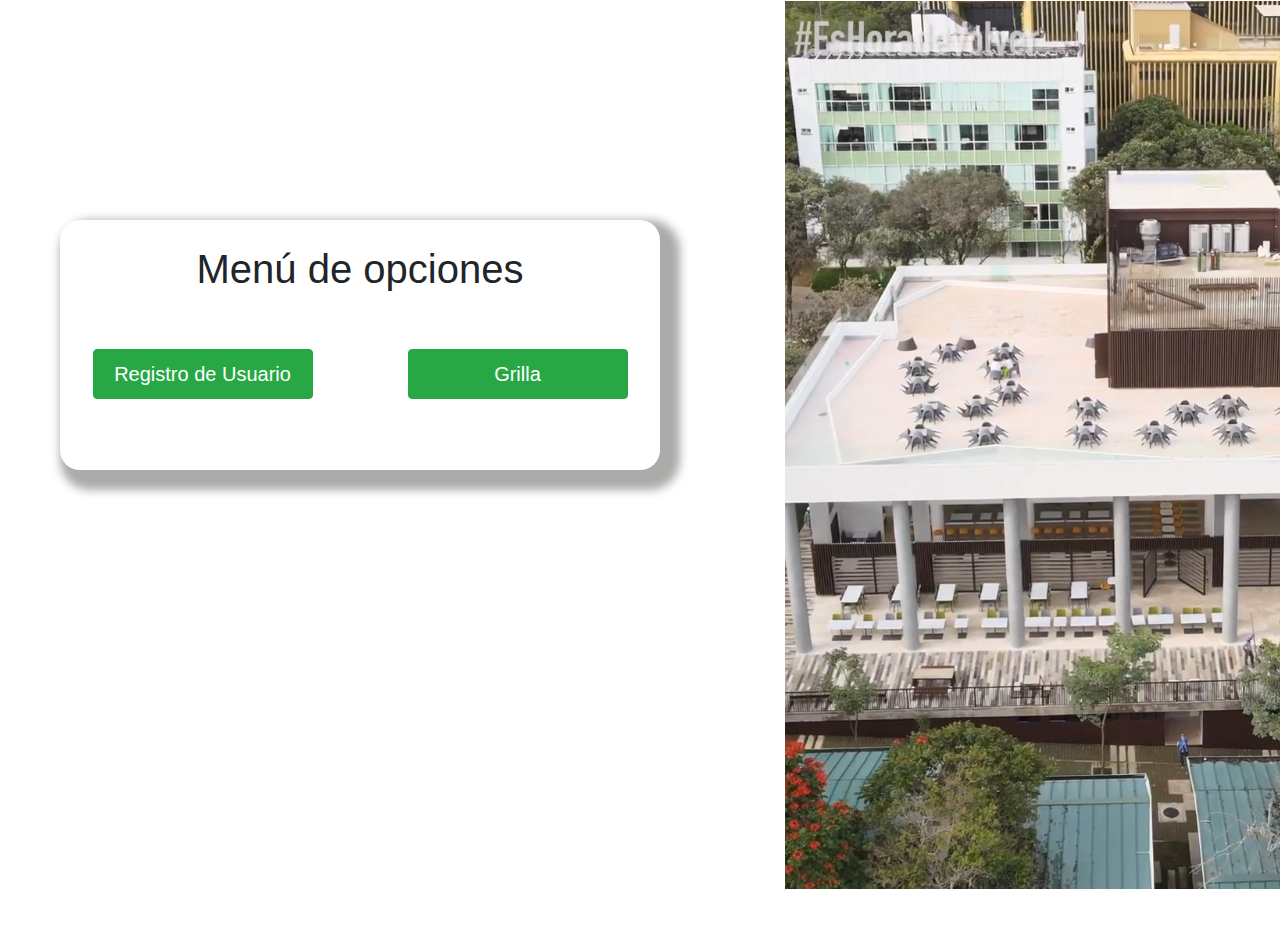
==== index.html @ 036179c2 "Create index.html" ====
<!doctype html>
<html lang="en">
  <head>
    <!-- Required meta tags -->
    <meta charset="utf-8">
    <meta name="viewport" content="width=device-width, initial-scale=1, shrink-to-fit=no">

    <!-- Bootstrap CSS -->
    <link rel="stylesheet" href="https://cdn.jsdelivr.net/npm/bootstrap@4.5.3/dist/css/bootstrap.min.css" integrity="sha384-TX8t27EcRE3e/ihU7zmQxVncDAy5uIKz4rEkgIXeMed4M0jlfIDPvg6uqKI2xXr2" crossorigin="anonymous">
    <link href="https://maxcdn.bootstrapcdn.com/font-awesome/4.7.0/css/font-awesome.min.css" rel="stylesheet"/>
    <link href="https://maxcdn.bootstrapcdn.com/bootstrap/4.0.0-beta.2/css/bootstrap.min.css" rel="stylesheet"/>
    <link href="css/estilos.css" rel="stylesheet" />

    <title>MENU</title>
</head>
    <body>

        <div class="container contenedor">
            <div class="row">
                <div class="contenedor1 col-sm-8">
                    <div class="contenido">
                        <h2>Menú de opciones</h2> <br><br>

                        <div class="row">
                            
                            <div class="col-sm-6">
                                <button type="button" class="btn btn-success"><p>Registro de Usuario</p> </button>
                            </div>
        
                            <div class="col-sm-6">
                                <button type="button" class="btn btn-success"><p>Grilla</p> </button>
                            </div>
                        </div>
                    </div>
               
                </div>
                <div class="contenedor2 col-sm-4">
                    <video src="images/UIS.mp4" autoplay loop muted width="500"></video>
                </div>
            </div>
        </div>
    
    </body>
</html>
---- css/estilos.css ----
.contenedor{
    text-align: center;
    margin-bottom: 50px;
    margin-left: 20px;
    margin-right: 20px;

}
.contenedor1{
    margin-top: 100px;
    padding-top: 120px;
    padding-right: 15px;
}
.contenedor2{
    text-align: right;
    margin-top: 1px;
    padding-left: 5px;
}
.contenido{
    border-radius: 20px;
    justify-content: center;
    box-shadow: 10px 10px 10px 10px  rgb(170, 172, 169);
    width: 600px;
    height: 250px;
    padding-top: 25px;
    margin-left: 25px;

}

p{
    margin: 0;
    font-size: 20px;
}

h2{
    font-size: 40px;
}

button{
    width: 220px;
    height: 50px;
}
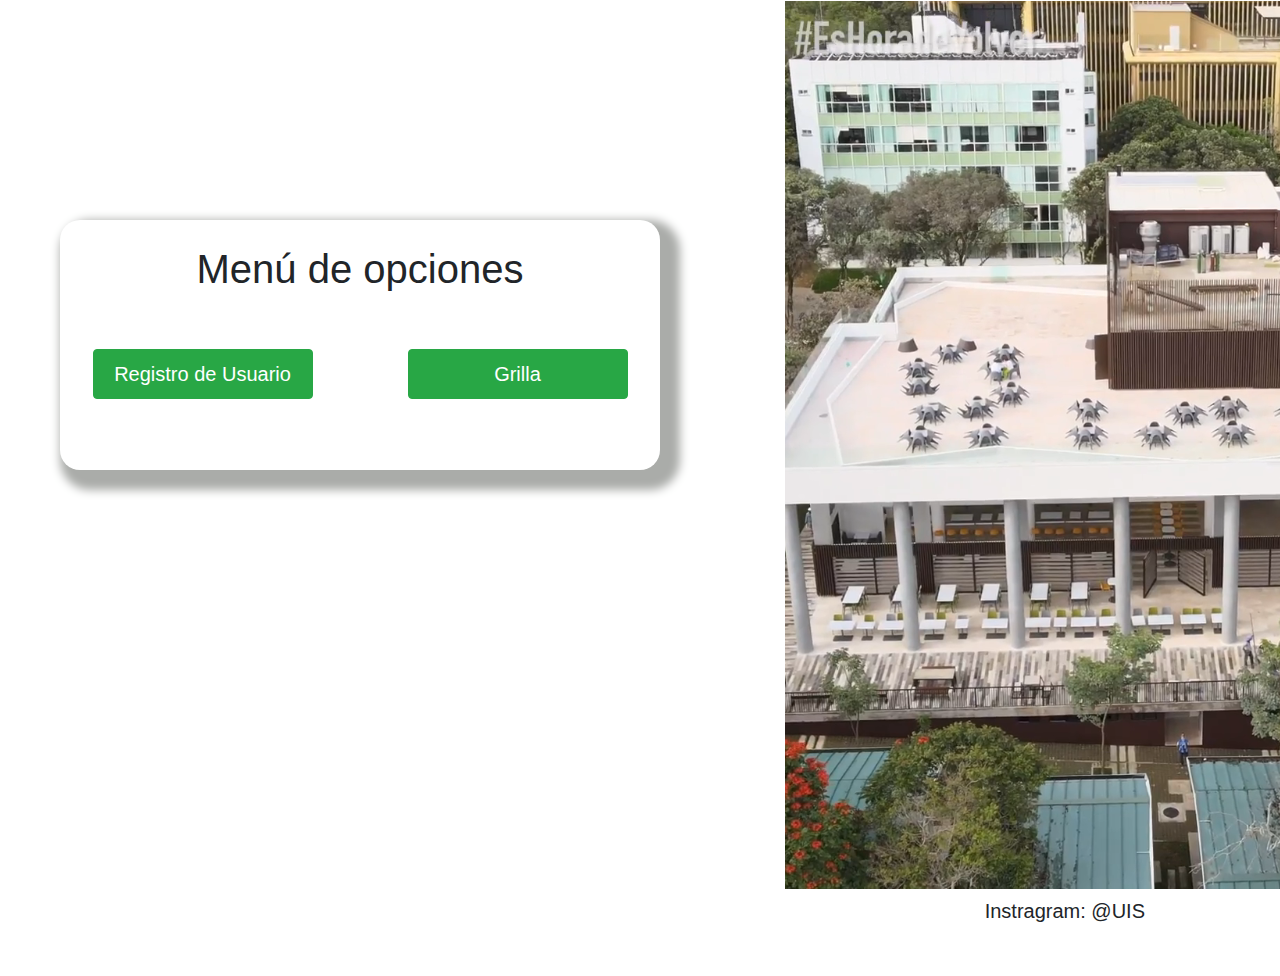
==== commit 04498dfe: "Update index.html" ====
--- a/index.html
+++ b/index.html
@@ -9,7 +9,7 @@
     <link rel="stylesheet" href="https://cdn.jsdelivr.net/npm/bootstrap@4.5.3/dist/css/bootstrap.min.css" integrity="sha384-TX8t27EcRE3e/ihU7zmQxVncDAy5uIKz4rEkgIXeMed4M0jlfIDPvg6uqKI2xXr2" crossorigin="anonymous">
     <link href="https://maxcdn.bootstrapcdn.com/font-awesome/4.7.0/css/font-awesome.min.css" rel="stylesheet"/>
     <link href="https://maxcdn.bootstrapcdn.com/bootstrap/4.0.0-beta.2/css/bootstrap.min.css" rel="stylesheet"/>
-    <link href="css/estilos.css" rel="stylesheet" />
+    <link href="css/index.css" rel="stylesheet" />
 
     <title>MENU</title>
 </head>
@@ -24,11 +24,11 @@
                         <div class="row">
                             
                             <div class="col-sm-6">
-                                <button type="button" class="btn btn-success"><p>Registro de Usuario</p> </button>
+                                <button type="submit" class="btn btn-success" onclick="location.href='registro.html'"><p>Registro de Usuario</p> </button>
                             </div>
         
                             <div class="col-sm-6">
-                                <button type="button" class="btn btn-success"><p>Grilla</p> </button>
+                                <button type="submit" class="btn btn-success" onclick="location.href='grilla.html'"><p>Grilla</p> </button>
                             </div>
                         </div>
                     </div>
@@ -36,6 +36,7 @@
                 </div>
                 <div class="contenedor2 col-sm-4">
                     <video src="images/UIS.mp4" autoplay loop muted width="500"></video>
+                    <p>Instragram: @UIS</p>
                 </div>
             </div>
         </div>
--- a/css/index.css
+++ b/css/index.css
@@ -0,0 +1,41 @@
+.contenedor{
+    text-align: center;
+    margin-bottom: 50px;
+    margin-left: 20px;
+    margin-right: 20px;
+
+}
+.contenedor1{
+    margin-top: 100px;
+    padding-top: 120px;
+    padding-right: 15px;
+}
+.contenedor2{
+    text-align: right;
+    margin-top: 1px;
+    padding-left: 5px;
+}
+.contenido{
+    border-radius: 20px;
+    justify-content: center;
+    box-shadow: 10px 10px 10px 10px  rgb(170, 172, 169);
+    width: 600px;
+    height: 250px;
+    padding-top: 25px;
+    margin-left: 25px;
+
+}
+
+p{
+    margin: 0;
+    font-size: 20px;
+}
+
+h2{
+    font-size: 40px;
+}
+
+button{
+    width: 220px;
+    height: 50px;
+}